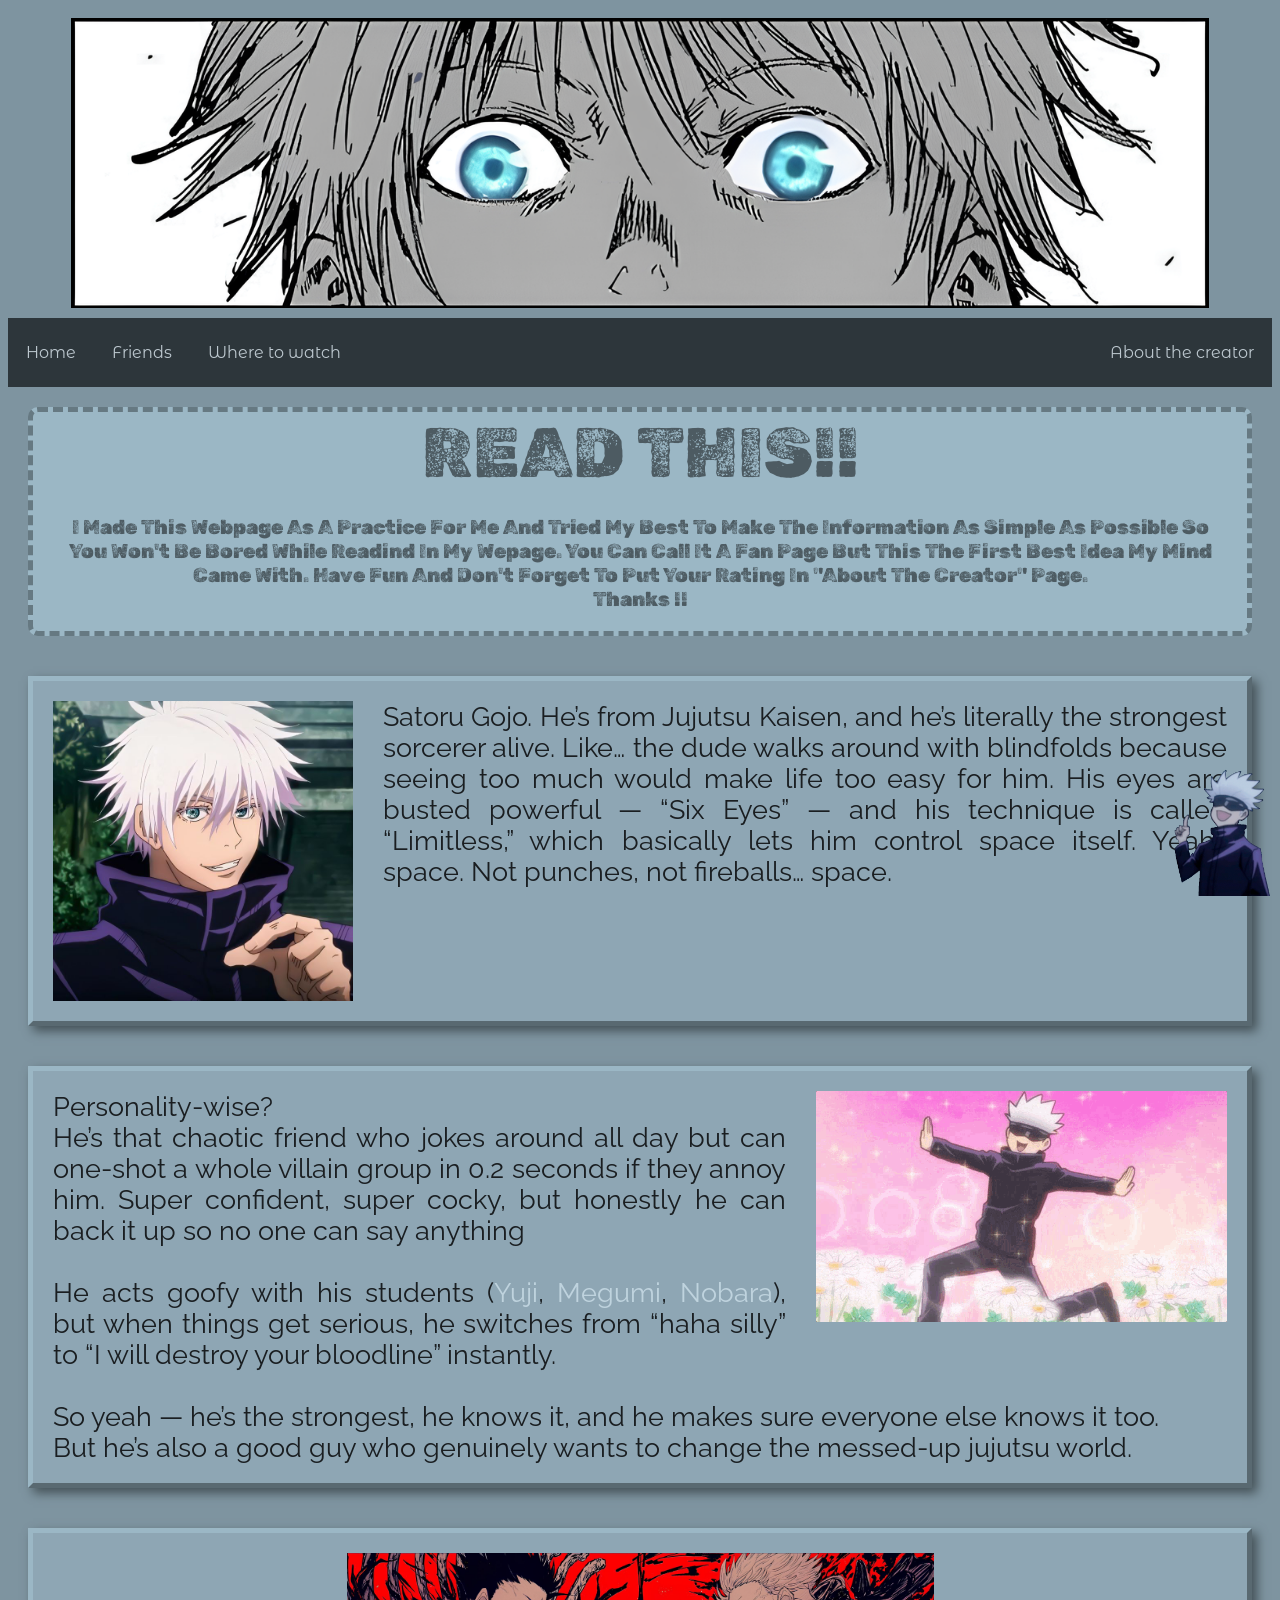
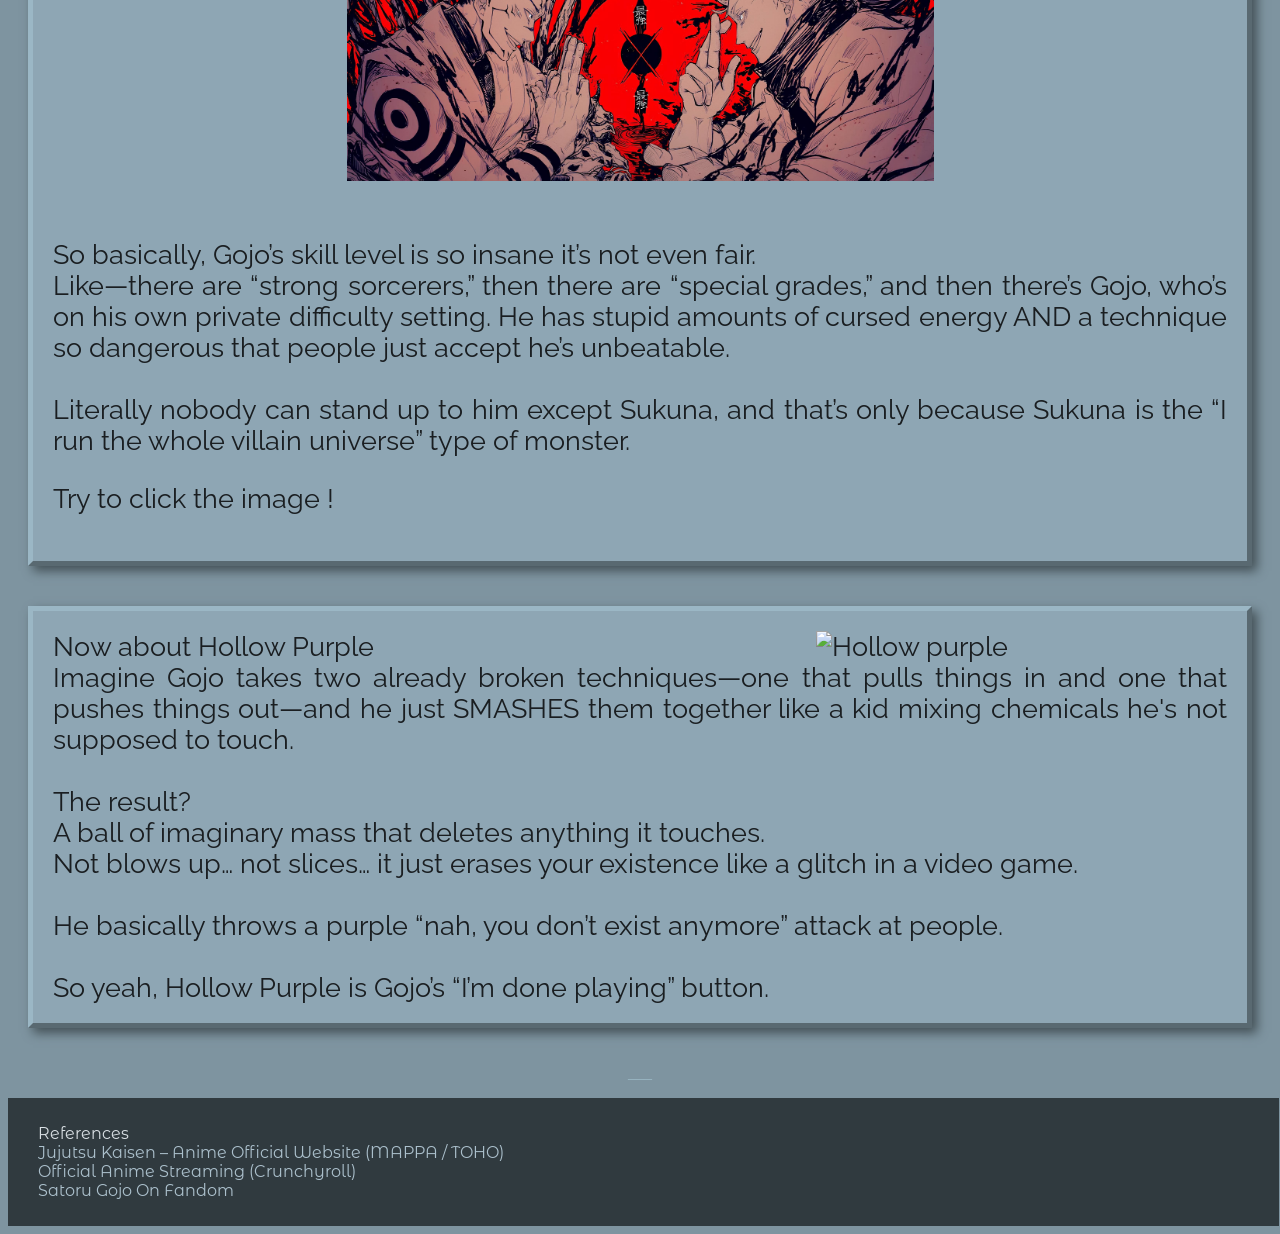
==== index.html @ 7bd960e3 "Rename Gojo.html to index.html" ====
<!DOCTYPE html>
<html>

<head>

<title>Gojo Fan Page</title>
<link rel="stylesheet" href="gojo_style.css">
<link rel="icon" type="image/x-icon" href="https://i.pinimg.com/736x/cd/e9/3d/cde93db46e118579f2ed1d20fd24517b.jpg">
<link href='https://fonts.googleapis.com/css?family=Averia Gruesa Libre' rel='stylesheet'>
<link href='https://fonts.googleapis.com/css?family=Borel' rel='stylesheet'>
<link href='https://fonts.googleapis.com/css?family=Montserrat Alternates' rel='stylesheet'>
<link href='https://fonts.googleapis.com/css?family=Raleway' rel='stylesheet'>
<link href='https://fonts.googleapis.com/css?family=Rubik Dirt' rel='stylesheet'>
<link href='https://fonts.googleapis.com/css?family=Cherry Bomb One' rel='stylesheet'>


</head>

<body>
<img class="main3" src="pictures/main-logo2.png" alt="logo" style="padding:10px;">
<ul>
  <li><a href="Gojo.html">Home</a></li>
  <li><a href="Friends.html">Friends</a></li>
  <li><a href="Where.html">Where to watch</a></li>
  <li style="float:right;"><a href="About.html">About the creator</a></li>
</ul>

<div class="fixed">
<img src="pictures/gojo-satoru.gif" alt ="small gojo" style="width:130px;">
</div>

<div class="note">
read this!!
<p style="font-size:20px;text-transform: capitalize;margin:20px;">
i made this webpage as  a practice for me and tried my best to make the information as simple as possible so you won't be bored while readind in my wepage. you can call it a fan page but this the first best idea my mind came with. have fun and don't forget to put your rating in "about the creator" page.<br>
Thanks !!</p>
</div>


<div class="normal">
<img class="main" src="home/Satoru_Gojo_main.jpg" alt="gojo_main">
Satoru Gojo. He’s from Jujutsu Kaisen, and he’s literally the strongest sorcerer alive. Like… the dude walks around with blindfolds because seeing too much would make life too easy for him. His eyes are busted powerful — “Six Eyes” — and his technique is called “Limitless,” which basically lets him control space itself. Yeah… space. Not punches, not fireballs… space.
</div>

<div class="normal">
<img class="main2" src="home/icegif-256.gif" alt="gojo_fight" style="width:35%">
Personality-wise?<br>
He’s that chaotic friend who jokes around all day but can one-shot a whole villain group in 0.2 seconds if they annoy him. Super confident, super cocky, but honestly he can back it up so no one can say anything<br>
<br>
He acts goofy with his students (<a class="link" href="Friends.html#yuji">Yuji</a>, <a class="link" href="Friends.html#megumi">Megumi</a>, <a class="link" href="Friends.html#nobara">Nobara</a>), but when things get serious, he switches from “haha silly” to “I will destroy your bloodline” instantly.<br>
<br>
So yeah — he’s the strongest, he knows it, and he makes sure everyone else knows it too.<br>
But he’s also a good guy who genuinely wants to change the messed-up jujutsu world.<br>
</div>

<div class="normal">
<a href="Secret.html">
<img class="main3" src="home/Gojo vs Sukuna.jpg" alt="red and blue activating" style="display: block; margin: auto; width: 50%;">
</a>
<p><br>
So basically, Gojo’s skill level is so insane it’s not even fair.<br>
Like—there are “strong sorcerers,” then there are “special grades,” and then there’s Gojo, who’s on his own private difficulty setting. He has stupid amounts of cursed energy AND a technique so dangerous that people just accept he’s unbeatable.<br>
<br>
Literally nobody can stand up to him except Sukuna, and that’s only because Sukuna is the “I run the whole villain universe” type of monster.<br></p>
<p class="secret"> Try to click the image !</p>
</div>

<div class="normal">
<img src="home/Hollow_Purple.webp" alt="Hollow purple" style="float:right; margin-left: 15px; width: 35%">
Now about Hollow Purple<br>
Imagine Gojo takes two already broken techniques—one that pulls things in and one that pushes things out—and he just SMASHES them together like a kid mixing chemicals he's not supposed to touch.<br>
<br>
The result?<br>
A ball of imaginary mass that deletes anything it touches.<br>
Not blows up… not slices… it just erases your existence like a glitch in a video game.<br>
<br>
He basically throws a purple “nah, you don’t exist anymore” attack at people.<br>
<br>
So yeah, Hollow Purple is Gojo’s “I’m done playing” button.<br>
</div>

<p style="color:#9bb7c5; text-align:center;"> ___ </p>

<div class="footer">
<p style="margin-left: 20px;">
References<br>
<a class="link" href="https://jujutsukaisen.jp/" target="_block">Jujutsu Kaisen – Anime Official Website (MAPPA / TOHO)</a>
<br>
<a class="link" href="https://www.crunchyroll.com/series/GRDV0019R/jujutsu-kaisen" target="_block">Official Anime Streaming (Crunchyroll)</a>
<br>
<a class="link" href="https://jujutsu-kaisen.fandom.com/wiki/Satoru_Gojo" target="_block">Satoru Gojo On Fandom</a>
<br>
</p>
</div>

</body>

</html>
---- gojo_style.css ----
body{
  background-color: #7e94a0;
  display: flex; 
  flex-direction: column; 
  min-height: 100vh; 
}

.normal{
  border:outset 5px #9bb7c5;
  color: #1a1e21;
  background-color: #8ea6b4;
  float: right;
  font-family:Raleway;
  font-size:27px;
  padding: 20px;
  margin: 20px;
  text-align:justify;
  box-shadow: 5px 5px 10px #445157;
  max-width:99%;
}

.fixed {
  position: fixed;
  bottom: 0;
  right: 0;
}

.note{
  font-size: 70px;
  text-transform: uppercase;
  background-color: #9bb7c5;
  text-align:center;
  color: #4d5b62;
  border: dashed 5px #667982;
  margin: 20px;
  font-family:Rubik Dirt;
  border-radius: 10px;
  
}

img.main{
  margin-right: 30px;
  float: left;
  width: 300px;
}

img.main2{
  margin-left: 30px;
  float: right;
}

img.main3{
  display: block; 
  margin: auto;
  width: 90%;
  max-width: 99%;
}

ul {
  list-style-type: none;
  margin: 0;
  padding: 0;
  overflow: hidden;
  background-color: #2d363b;
  font-family:Montserrat Alternates;
  position: sticky;
  top: 0;
}

ul li {
  float: left;
}

ul li a {
  display: block;
  color: #bdc8cf;
  text-align: center;
  padding: 25px 18px;
  text-decoration: none;
}

ul li a:hover {
  background-color: #1f2629;
}




.footer {
  font-family:Montserrat Alternates;
  display: block;
  position: realtive;
  left: 0;
  bottom: 0;
  width: 100%;
  background-color: #111416;
  color: white;
  border: solid 10px #111416;
  opacity: 0.7;
  max-width:99%;
}


.link:link {
  color: #bfd3de;
  background-color: transparent;
  text-decoration: none;
}

.link:visited {
  color: #3c484e;
  background-color: transparent;
  text-decoration: none;
}

.link:hover {
  color: #5b656a;
  background-color: transparent;
  text-decoration: underline;
}

.link:active {
  color: white;
  background-color: transparent;
  text-decoration: underline;
}
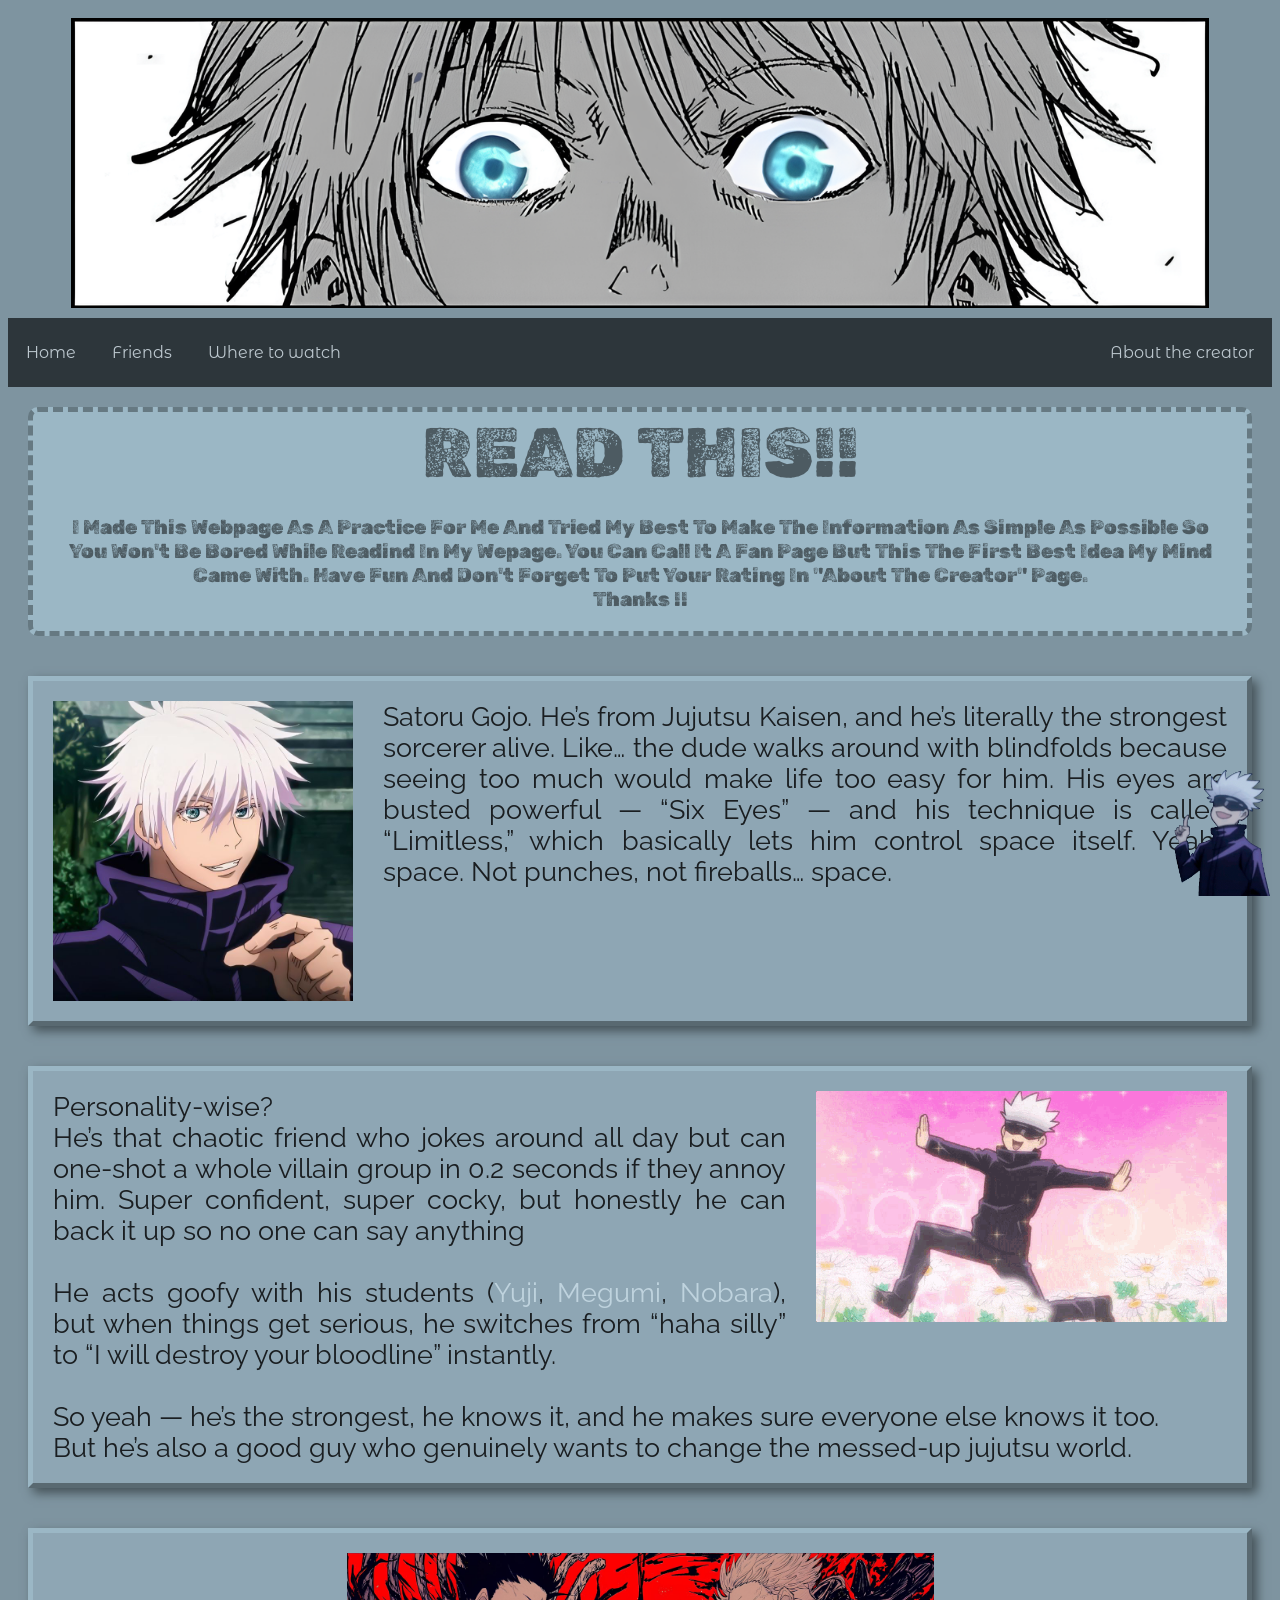
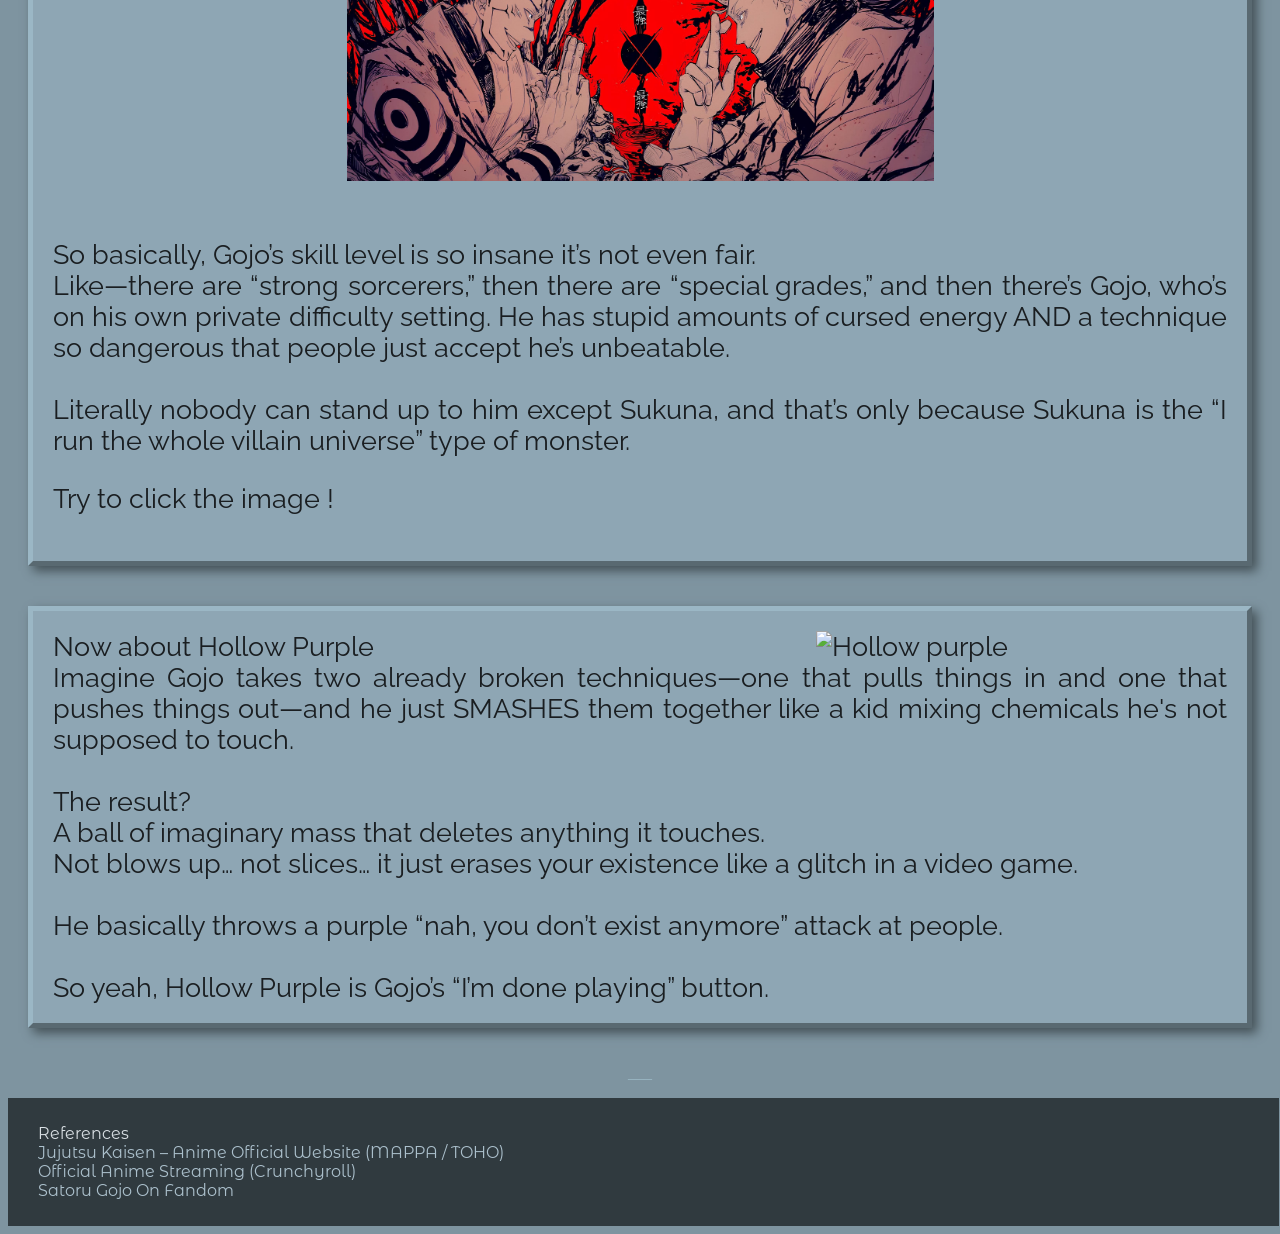
==== commit 5011380a: "Update index.html" ====
--- a/index.html
+++ b/index.html
@@ -19,7 +19,7 @@
 <body>
 <img class="main3" src="pictures/main-logo2.png" alt="logo" style="padding:10px;">
 <ul>
-  <li><a href="Gojo.html">Home</a></li>
+  <li><a href="index.html">Home</a></li>
   <li><a href="Friends.html">Friends</a></li>
   <li><a href="Where.html">Where to watch</a></li>
   <li style="float:right;"><a href="About.html">About the creator</a></li>
